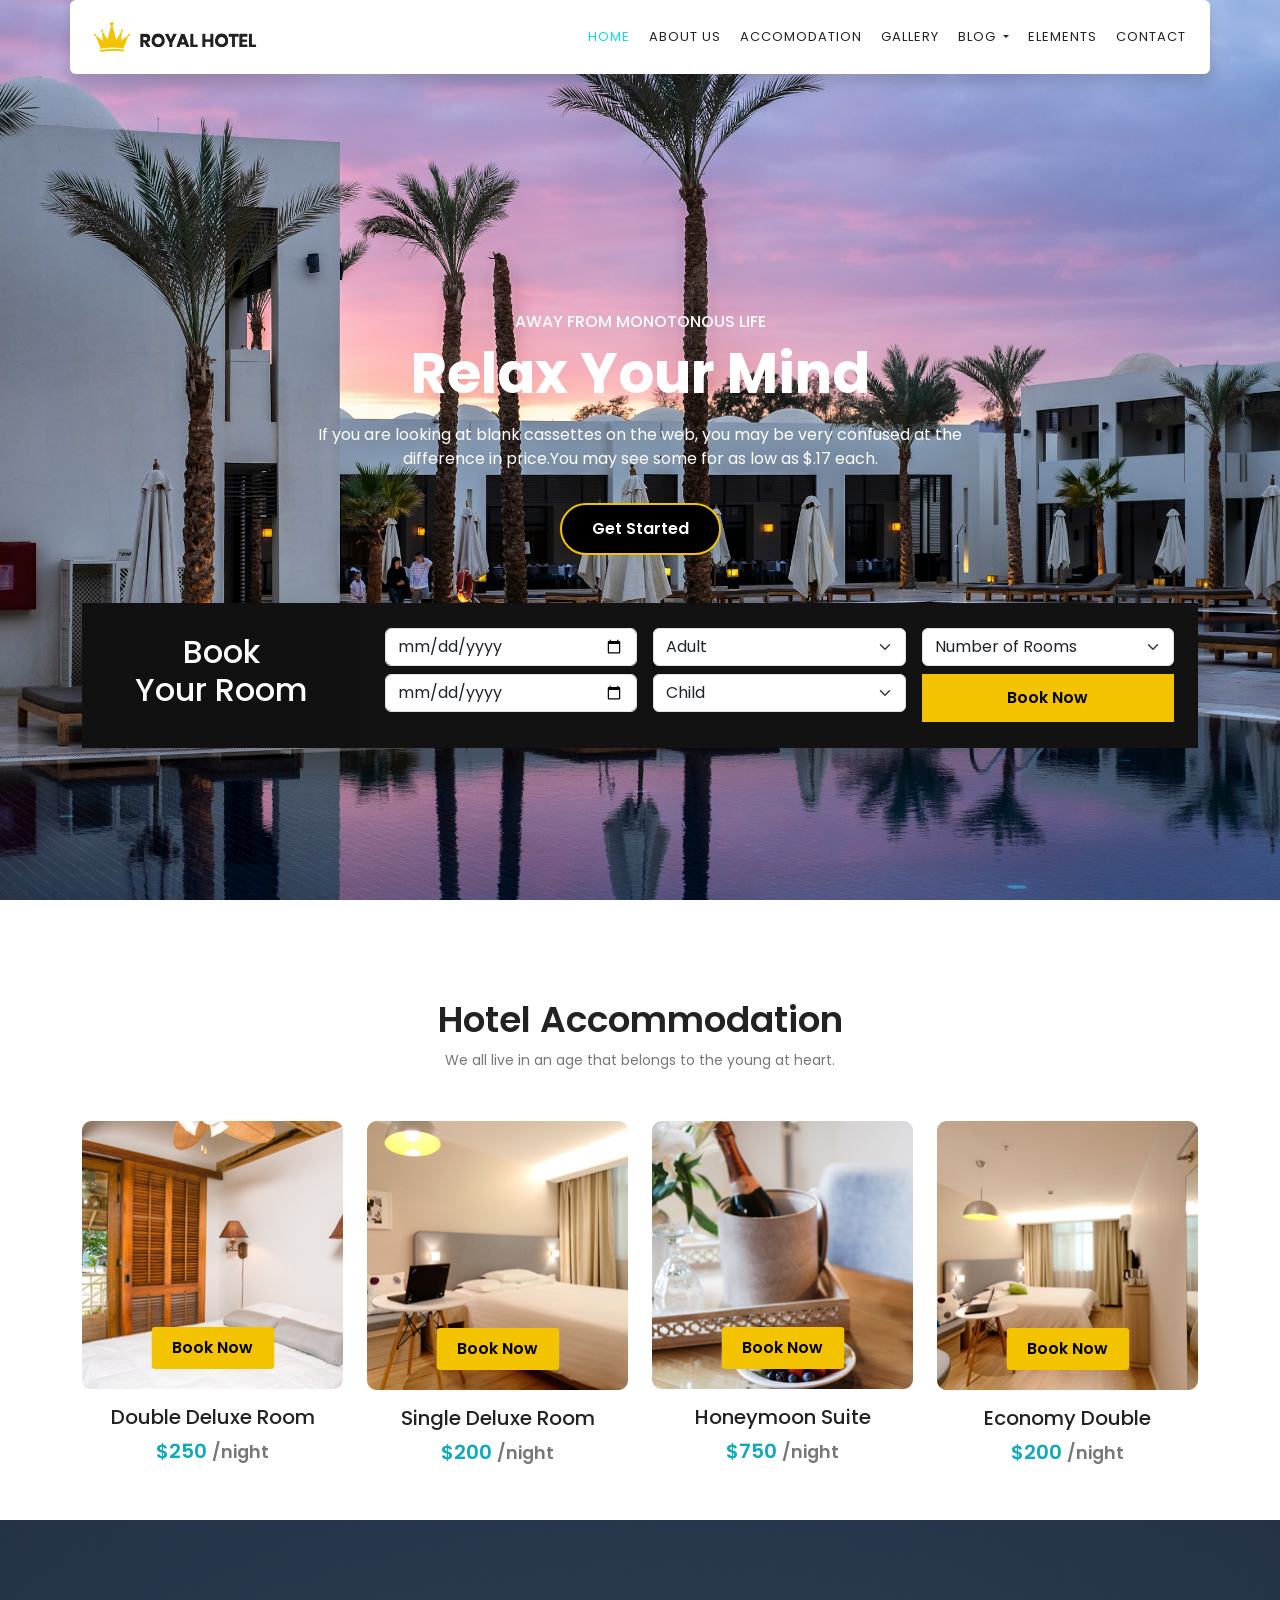
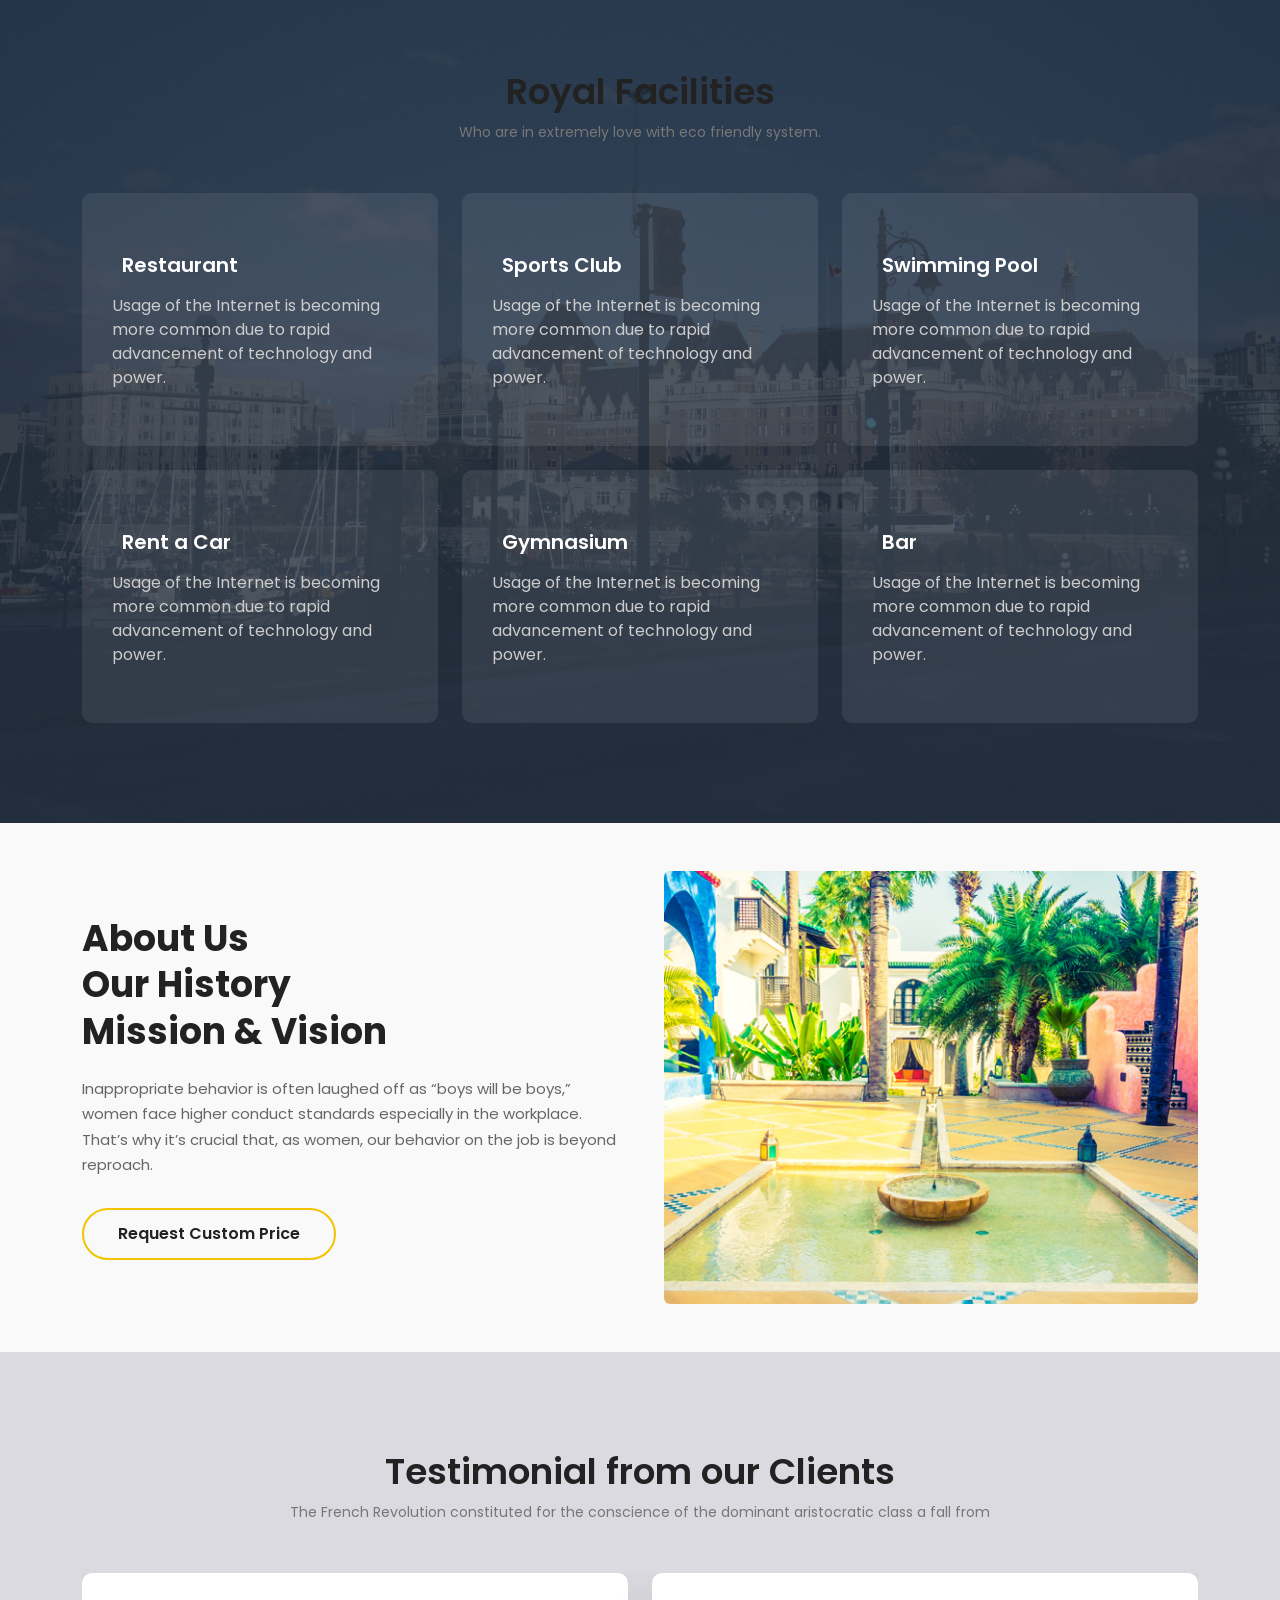
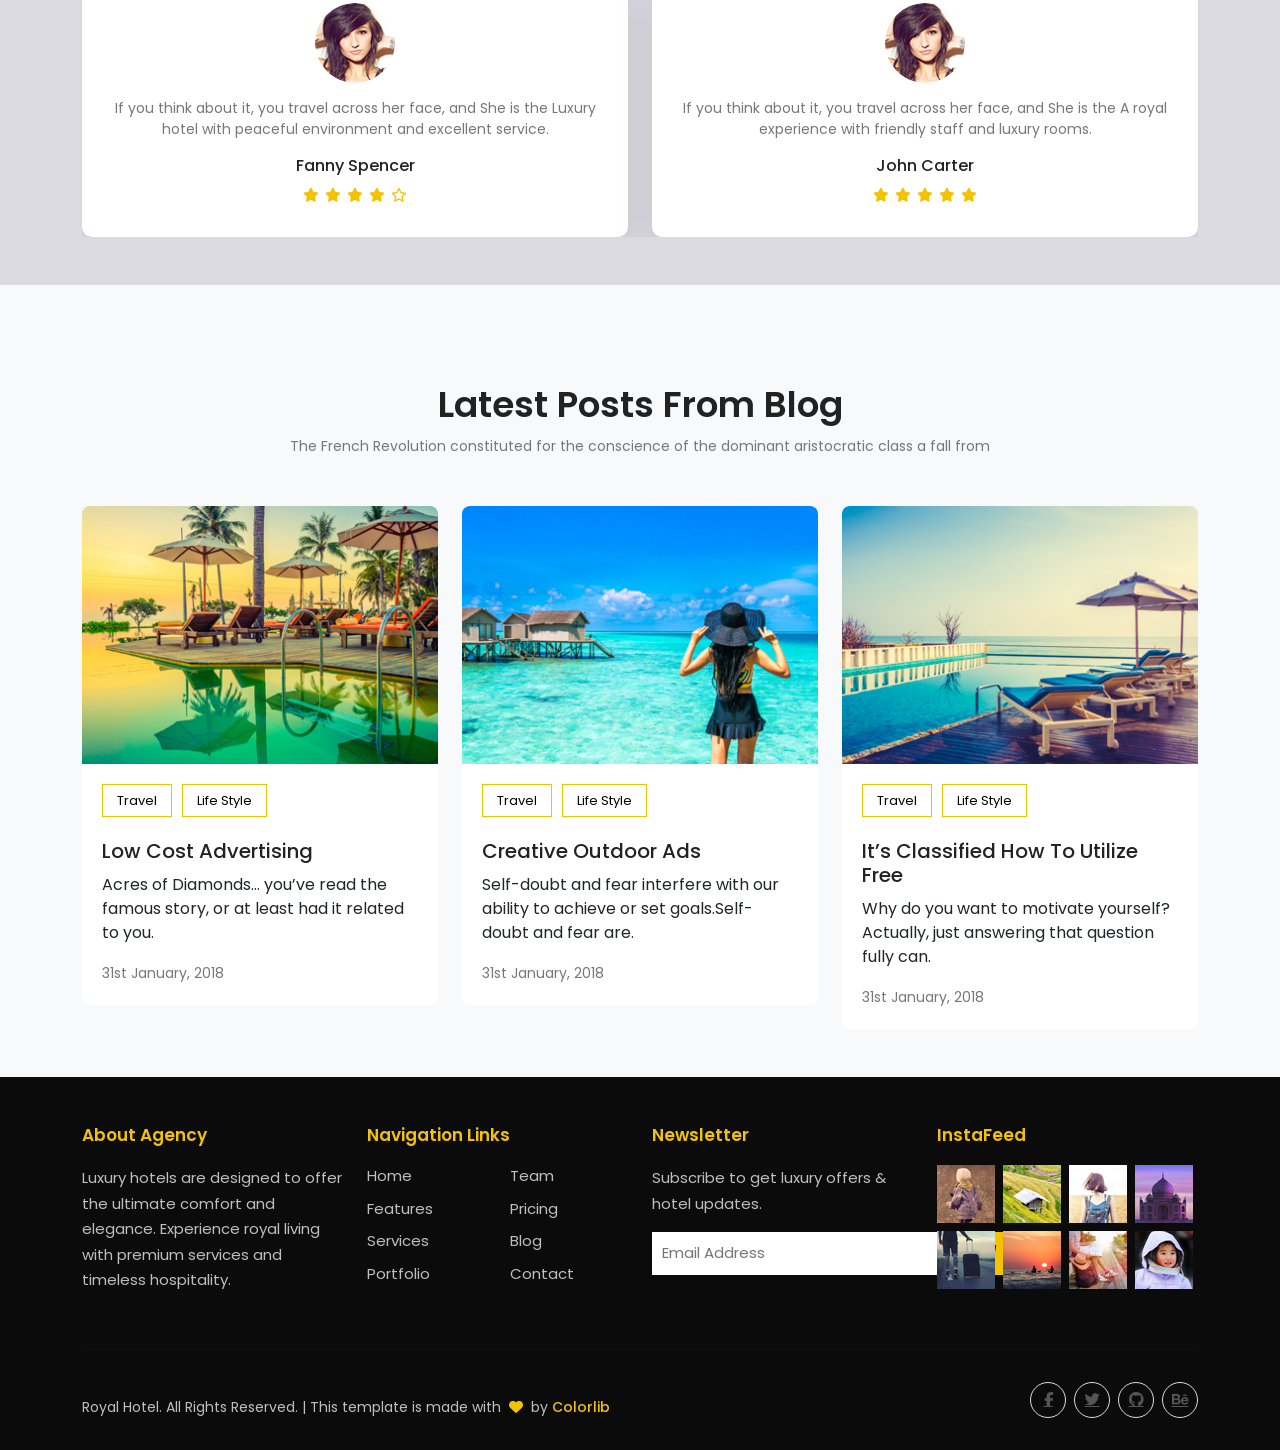
==== index.html @ 399c3ae4 "initial commit" ====
<!DOCTYPE html>
<html lang="en">
<head>
  <meta charset="UTF-8">
  <title>Royal Hotel</title>
  <meta name="viewport" content="width=device-width, initial-scale=1">

  <!-- Bootstrap 5.0.2 CSS -->
  <link href="https://cdn.jsdelivr.net/npm/bootstrap@5.0.2/dist/css/bootstrap.min.css" rel="stylesheet">

  <!-- Bootstrap Icons -->
  <link href="https://cdn.jsdelivr.net/npm/bootstrap-icons@1.11.1/font/bootstrap-icons.css" rel="stylesheet">

<!-- font awesome icons -->
  <link rel="stylesheet" href="https://cdnjs.cloudflare.com/ajax/libs/font-awesome/6.5.0/css/all.min.css">

  <!-- Linear Icons (icons ke liye) -->
  <link rel="stylesheet" href="https://cdn.linearicons.com/free/1.0.0/icon-font.min.css">

  <!-- Custom CSS -->
  <link rel="stylesheet" href="css/style.css">
</head>
<body>

<header class="header_area">

    <nav id="mainNavbar"
      class="navbar navbar-expand-lg navbar-light bg-white shadow rounded px-4 sticky-top"> 

      <a class="navbar-brand" href="#">
        <img src="images folder/Logo.png" alt="">
      </a>

      <button class="navbar-toggler" type="button"
        data-bs-toggle="collapse"
        data-bs-target="#navbarSupportedContent">
        <span class="navbar-toggler-icon"></span>
      </button>

      <div class="collapse navbar-collapse" id="navbarSupportedContent">
        <ul class="navbar-nav ms-auto gap-3">

          <li class="nav-item"><a class="nav-link active" href="index.html">Home</a></li>
          <li class="nav-item"><a class="nav-link" href="about.html">About us</a></li>
          <li class="nav-item"><a class="nav-link" href="accomodation.html">Accomodation</a></li>
          <li class="nav-item"><a class="nav-link" href="gallery.html">Gallery</a></li>

          <li class="nav-item dropdown">
            <a class="nav-link dropdown-toggle" href="#" data-bs-toggle="dropdown">
              Blog
            </a>
            <ul class="dropdown-menu">
              <li><a class="dropdown-item" href="blog.html">Blog</a></li>
              <li><a class="dropdown-item" href="blog-details.html">Blog Details</a></li>
            </ul>
          </li>

          <li class="nav-item"><a class="nav-link" href="element.html">Elements</a></li>
          <li class="nav-item"><a class="nav-link" href="contact.html">Contact</a></li>

        </ul>
      </div>

    </nav>

<section class="banner_area">
  
  <div class="container text-center text-white position-relative">

    <div class="banner_text">
      <h6 class="text-uppercase">Away from monotonous life</h6>
      <h1 class="display-4 fw-bold">Relax Your Mind</h1>
      <p class="mt-3">
        If you are looking at blank cassettes on the web, you may be very confused at the
        <br> difference in price.You may see some for as low as $.17 each.
      </p>
      <a href="#" class="btn theme_btn mt-3">Get Started</a>
    </div>

    <div class="hotel_booking_area mt-5">
      <div class="row booking_box g-0 align-items-center">

        <div class="col-lg-3 col-md-12 booking_title text-white">
          <h2>Book<br>Your Room</h2>
        </div>

        <div class="col-lg-9 col-md-12 p-4">
          <div class="row g-3">

                     <div class="col-md-4">
              <input type="date" class="form-control mb-2">
              <input type="date" class="form-control">
            </div>

            <div class="col-lg-4 col-md-6">
              <select class="form-select">
                <option>Adult</option>
                 <option value="1">Old</option>
                <option value="2">Younger</option>
                <option value="3">Potato</option>
              </select>
              <select class="form-select mt-2">
                <option>Child</option>
                 <option value="1">Baby</option>
                <option value="2">Elder</option>
                <option value="3">child</option>
              </select>
            </div>

            <div class="col-lg-4 col-md-12">
              <select class="form-select">
                <option>Number of Rooms</option>
                 <option value="1">Room 01</option>
                <option value="2">Room 02</option>
                <option value="3">Room 03</option>
              </select>
              <a href="#" class="btn book_btn w-100 mt-2">Book Now</a>
            </div>

          </div>
        </div>

      </div>
    </div>

  </div>
</section>

    </header>

<section class="accomodation_area py-5">
  <div class="container">

    <div class="section_title text-center mb-5">
      <h2 class="title_color">Hotel Accommodation</h2>
      <p>We all live in an age that belongs to the young at heart.</p>
    </div>

    <div class="row g-4">

      <div class="col-lg-3 col-sm-6">
        <div class="accomodation_item text-center">
          <div class="hotel_img">
            <img src="images folder/room1.jpg" class="img-fluid" alt="">
              <a href="#" class="btn room_btn">Book Now</a>

          </div>
          <h4 class="sec_h4 mt-3">Double Deluxe Room</h4>
          <h5>$250 <small>/night</small></h5>
        </div>
      </div>

      <div class="col-lg-3 col-sm-6">
        <div class="accomodation_item text-center">
          <div class="hotel_img">
            <img src="images folder/room2.jpg" class="img-fluid" alt="">
                  <a href="#" class="btn room_btn">Book Now</a>

          </div>
          <h4 class="sec_h4 mt-3">Single Deluxe Room</h4>
          <h5>$200 <small>/night</small></h5>
        </div>
      </div>

      <div class="col-lg-3 col-sm-6">
        <div class="accomodation_item text-center">
          <div class="hotel_img">
            <img src="images folder/room3.jpg" class="img-fluid" alt="">
                <a href="#" class="btn room_btn">Book Now</a>

          </div>
          <h4 class="sec_h4 mt-3">Honeymoon Suite</h4>
          <h5>$750 <small>/night</small></h5>
        </div>
      </div>

      <div class="col-lg-3 col-sm-6">
        <div class="accomodation_item text-center">
          <div class="hotel_img">
            <img src="images folder/room4.jpg" class="img-fluid" alt="">
                <a href="#" class="btn room_btn">Book Now</a>

          </div>
          <h4 class="sec_h4 mt-3">Economy Double</h4>
          <h5>$200 <small>/night</small></h5>
        </div>
      </div>

    </div>
  </div>
</section>

<section class="facilities_area">
  <div class="overlay"></div>

  <div class="container">
    <div class="section_title text-center mb-5">
      <h2 class="title_w">Royal Facilities</h2>
      <p>Who are in extremely love with eco friendly system.</p>
    </div>

    <div class="row g-4">

      <div class="col-lg-4 col-md-6">
        <div class="facilities_item">
          <h4 class="sec_h4">
            <i class="lnr lnr-dinner"></i> Restaurant
          </h4>
          <p>Usage of the Internet is becoming more common due to rapid advancement of technology and power.</p>
        </div>
      </div>

      <div class="col-lg-4 col-md-6">
        <div class="facilities_item">
          <h4 class="sec_h4">
            <i class="lnr lnr-bicycle"></i> Sports Club
          </h4>
          <p>Usage of the Internet is becoming more common due to rapid advancement of technology and power.</p>
        </div>
      </div>

      <div class="col-lg-4 col-md-6">
        <div class="facilities_item">
          <h4 class="sec_h4">
            <i class="lnr lnr-shirt"></i> Swimming Pool
          </h4>
          <p>Usage of the Internet is becoming more common due to rapid advancement of technology and power.</p>
        </div>
      </div>

      <div class="col-lg-4 col-md-6">
        <div class="facilities_item">
          <h4 class="sec_h4">
            <i class="lnr lnr-car"></i> Rent a Car
          </h4>
          <p>Usage of the Internet is becoming more common due to rapid advancement of technology and power.</p>
        </div>
      </div>

      <div class="col-lg-4 col-md-6">
        <div class="facilities_item">
          <h4 class="sec_h4">
            <i class="lnr lnr-construction"></i> Gymnasium
          </h4>
          <p>Usage of the Internet is becoming more common due to rapid advancement of technology and power.</p>
        </div>
      </div>

      <div class="col-lg-4 col-md-6">
        <div class="facilities_item">
          <h4 class="sec_h4">
            <i class="lnr lnr-coffee-cup"></i> Bar
          </h4>
          <p>Usage of the Internet is becoming more common due to rapid advancement of technology and power.</p>
        </div>
      </div>

    </div>
  </div>
</section>

<section class="about_history_area py-5">
  <div class="container">
    <div class="row align-items-center g-5">

      <!-- CONTENT -->
      <div class="col-lg-6">
        <div class="about_content">
          <h2 class="title">
            About Us <br>
            Our History <br>
            Mission & Vision
          </h2>

          <p>
            Inappropriate behavior is often laughed off as “boys will be boys,”
            women face higher conduct standards especially in the workplace.
            That’s why it’s crucial that, as women, our behavior on the job is
            beyond reproach.
          </p>

        <a href="#" class="btn theme_btn_two slide_btn">
          Request Custom Price
     </a>
        </div>
      </div>

      <!-- IMAGE -->
      <div class="col-lg-6">
        <div class="about_img">
          <img src="images folder/about_bg.jpg" class="img-fluid" alt="About Hotel">
        </div>
      </div>

    </div>
  </div>
</section>


<section class="testimonial_area py-5">
  <div class="container">

    <div class="section_title text-center mb-5">
      <h2 class="title_color">Testimonial from our Clients</h2>
      <p>The French Revolution constituted for the conscience of the dominant aristocratic class a fall from</p>
    </div>

    <div id="testimonialCarousel" class="carousel slide" data-bs-ride="carousel" data-bs-interval="5000">
      <div class="carousel-inner">

        <div class="carousel-item active">
          <div class="row justify-content-center g-4">

      
            <div class="col-lg-6 col-12">
              <div class="testimonial_item">
                <img src="images folder/testtimonial-1.jpg" class="rounded-circle" alt="">
                <p>If you think about it, you travel across her face, and She is the Luxury hotel with peaceful environment and excellent service.</p>
                <h4>Fanny Spencer</h4>
                <div class="stars">
                  <i class="fa-solid fa-star"></i>
                  <i class="fa-solid fa-star"></i>
                  <i class="fa-solid fa-star"></i>
                  <i class="fa-solid fa-star"></i>
                  <i class="fa-regular fa-star"></i>
                </div>
              </div>
            </div>

            <div class="col-lg-6 col-12 d-none d-lg-block">
              <div class="testimonial_item">
                <img src="images folder/testtimonial-1.jpg" class="rounded-circle" alt="">
                <p>If you think about it, you travel across her face, and She is the A royal experience with friendly staff and luxury rooms.</p>
                <h4>John Carter</h4>
                <div class="stars">
                  <i class="fa-solid fa-star"></i>
                  <i class="fa-solid fa-star"></i>
                  <i class="fa-solid fa-star"></i>
                  <i class="fa-solid fa-star"></i>
                  <i class="fa-solid fa-star"></i>
                </div>
              </div>
            </div>

          </div>
        </div>

     
        <div class="carousel-item">
          <div class="row justify-content-center g-4">

            <div class="col-lg-6 col-12">
              <div class="testimonial_item">
                <img src="images folder/testtimonial-1.jpg" class="rounded-circle" alt="">
                <p>If you think about it, you travel across her face, and She is thePeaceful stay, clean rooms and great hospitality.</p>
                <h4>Sarah Khan</h4>
                <div class="stars">
                  <i class="fa-solid fa-star"></i>
                  <i class="fa-solid fa-star"></i>
                  <i class="fa-solid fa-star"></i>
                  <i class="fa-solid fa-star"></i>
                  <i class="fa-solid fa-star"></i>
                </div>
              </div>
            </div>

            <div class="col-lg-6 col-12 d-none d-lg-block">
              <div class="testimonial_item">
                <img src="images folder/testtimonial-1.jpg" class="rounded-circle" alt="">
                <p>If you think about it, you travel across her face, and She is the Highly recommended for families and couples.</p>
                <h4>Michael Lee</h4>
                <div class="stars">
                  <i class="fa-solid fa-star"></i>
                  <i class="fa-solid fa-star"></i>
                  <i class="fa-solid fa-star"></i>
                  <i class="fa-solid fa-star"></i>
                  <i class="fa-regular fa-star"></i>
                </div>
              </div>
            </div>

          </div>
        </div>

      </div>
    </div>

  </div>
</section>

<section class="latest_blog_area py-5">
  <div class="container">

    <!-- Section Title -->
    <div class="section_title text-center mb-5">
      <h2 class="title_color">Latest Posts From Blog</h2>
      <p>The French Revolution constituted for the conscience of the dominant aristocratic class a fall from</p>
    </div>

    <div class="row g-4">

      <!-- Blog Card -->
      <div class="col-lg-4 col-md-6">
        <div class="single-blog">

          <div class="blog-img">
            <img src="images folder/blog-1.jpg" alt="blog" class="img-fluid">
          </div>

          <div class="blog-content">
            <div class="tags">
              <a href="#" class="btn-animated">Travel</a>
              <a href="#" class="btn-animated">Life Style</a>
            </div>

            <h4 class="sec_h4">Low Cost Advertising</h4>
            <p>Acres of Diamonds… you’ve read the famous story, or at least had it related to you.</p>
            <span class="date">31st January, 2018</span>
          </div>

        </div>
      </div>

      <!-- Repeat Card -->
      <div class="col-lg-4 col-md-6">
        <div class="single-blog">
          <div class="blog-img">
            <img src="images folder/blog-2.jpg" alt="blog" class="img-fluid">
          </div>
          <div class="blog-content">
            <div class="tags">
              <a href="#" class="btn-animated">Travel</a>
              <a href="#" class="btn-animated">Life Style</a>
            </div>
            <h4 class="sec_h4">Creative Outdoor Ads</h4>
            <p>Self-doubt and fear interfere with our ability to achieve or set goals.Self-doubt and fear are.</p>
            <span class="date">31st January, 2018</span>
          </div>
        </div>
      </div>

      <div class="col-lg-4 col-md-6">
        <div class="single-blog">
          <div class="blog-img">
            <img src="images folder/blog-3.jpg" alt="blog" class="img-fluid">
          </div>
          <div class="blog-content">
            <div class="tags">
              <a href="#" class="btn-animated">Travel</a>
              <a href="#" class="btn-animated">Life Style</a>
            </div>
            <h4 class="sec_h4">It’s Classified How To Utilize Free</h4>
            <p>Why do you want to motivate yourself? Actually, just answering that question fully can.</p>
            <span class="date">31st January, 2018</span>
          </div>
        </div>
      </div>

    </div>
  </div>
</section>

<footer class="royal-footer pt-5">
  <div class="container">
    <div class="row gy-4">

      <div class="col-lg-3 col-md-6">
        <h6 class="footer-title">About Agency</h6>
        <p class="footer-text">
          Luxury hotels are designed to offer the ultimate comfort and elegance.
          Experience royal living with premium services and timeless hospitality.
        </p>
      </div>

      <div class="col-lg-3 col-md-6">
        <h6 class="footer-title">Navigation Links</h6>
        <div class="row">
          <div class="col-6">
            <ul class="footer-links">
              <li><a href="#">Home</a></li>
              <li><a href="#">Features</a></li>
              <li><a href="#">Services</a></li>
              <li><a href="#">Portfolio</a></li>
            </ul>
          </div>
          <div class="col-6">
            <ul class="footer-links">
              <li><a href="#">Team</a></li>
              <li><a href="#">Pricing</a></li>
              <li><a href="#">Blog</a></li>
              <li><a href="#">Contact</a></li>
            </ul>
          </div>
        </div>
      </div>

      <div class="col-lg-3 col-md-6">
        <h6 class="footer-title">Newsletter</h6>
        <p class="footer-text">Subscribe to get luxury offers & hotel updates.</p>

        <form class="newsletter-form d-flex">
          <input type="email" placeholder="Email Address" required>
          <button type="submit"><i class="fa fa-paper-plane"></i></button>
        </form>
      </div>

      <div class="col-lg-3 col-md-6">
        <h6 class="footer-title">InstaFeed</h6>
        <ul class="insta-feed d-flex flex-wrap">
          <li><img src="images folder/Image-01.jpg" loading="lazy"></li>
          <li><img src="images folder/Image-02.jpg" loading="lazy"></li>
          <li><img src="images folder/Image-03.jpg" loading="lazy"></li>
          <li><img src="images folder/Image-04.jpg" loading="lazy"></li>
          <li><img src="images folder/Image-05.jpg" loading="lazy"></li>
          <li><img src="images folder/Image-06.jpg" loading="lazy"></li>
          <li><img src="images folder/Image-07.jpg" loading="lazy"></li>
          <li><img src="images folder/Image-08.jpg" loading="lazy"></li>
        </ul>
      </div>

    </div>

    <hr class="footer-line">

    <div class="row align-items-center py-3">
      <div class="col-md-8 text-center text-md-start">
       
         <p class="footer-copy text-center text-md-start">
  <span id="year"></span> Royal Hotel. All Rights Reserved.  
  | This template is made with 
  <i class="fa fa-heart heart-icon"></i> by 
  <a href="https://colorlib.com" target="_blank" class="colorlib-link">Colorlib</a>
</p>
        
      </div>
      <div class="col-md-4 text-center text-md-end">
                    <ul class="social-links list-unstyled d-flex gap-2 justify-content-md-end">
  <li><a href="#"><i class="fab fa-facebook-f"></i></a></li>
  <li><a href="#"><i class="fab fa-twitter"></i></a></li>
  <li><a href="#"><i class="fab fa-github"></i></a></li>
  <li><a href="#"><i class="fab fa-behance"></i></a></li>
</ul>
      </div>
    </div>

  </div>
</footer>

<!-- Bootstrap 5 JS (no jQuery needed) -->
<script src="https://cdn.jsdelivr.net/npm/bootstrap@5.0.2/dist/js/bootstrap.bundle.min.js"></script>

</body>
</html>
---- css/style.css ----
@import url('https://fonts.googleapis.com/css2?family=Playfair+Display:wght@500;600;700&family=Poppins:wght@400;500&display=swap');

body{
  font-family: 'Poppins', sans-serif;
  padding: 0;
  margin: 0;
}

.header_area{
  height: 100vh;
  background-image: url(../images/bg-2.jpg);
  background-size: cover;
  background-position: center;
  position: relative;
}
#mainNavbar{
  position: fixed;
  width: 100%;
  top: 0;
  left: 50%;
  transform: translateX(-50%);
  z-index: 1050;
}
.brand-text{
  font-size: 14px;
  font-weight: 600;
  text-transform: uppercase;
  letter-spacing: 1px;
  color: #222;
}

.navbar-brand img{
  display: block;
}
.navbar{
  max-width: 1140px;          
  margin-left: auto;
  margin-right: auto;
  background: #ffffff;
   padding: 17px 22px; 
  border-radius: 6px;
  box-shadow: 0 15px 40px rgba(0,0,0,0.15);
}

.navbar-brand img{
  height: 30px;
}

.navbar-nav .nav-item{
  margin-right: 3px;        
}

.navbar-nav .nav-item:last-child{
  margin-right: 0;
}

.navbar-light .navbar-nav .nav-link{
  color: #222;
  font-size: 13px;
  font-weight: 400;
  text-transform: uppercase;
  letter-spacing: 1px;
  padding: 8px 0;
  transition: all 0.3s ease;
}

.navbar-light .navbar-nav .nav-link:hover,
.navbar-light .navbar-nav .nav-link.active{
  color: #14d8df;
}

.dropdown-menu{
  border: none;
  border-radius: 4px;
  padding: 12px 0;
  box-shadow: 0 12px 30px rgba(0,0,0,0.15);
}

.dropdown-item{
  font-size: 14px;
  padding: 8px 20px;
}

.dropdown-item:hover{
  background: #fab915;
  color: #fff;
}

.navbar-light .navbar-toggler{
  border: none;
}

.navbar-light .navbar-toggler-icon{
  filter: brightness(0);
}

.navbar-light .navbar-toggler{
  border: 2px solid #fab915;  
  padding: 6px 10px;
  border-radius: 4px;
}

@media (max-width: 991.98px){

  .navbar{
    width: 100% !important;
    margin-top: 0 !important;
    border-radius: 0 !important;
  }

  .header_area .container{
    padding-left: 0;
    padding-right: 0;
  }

}
 
.banner_area{
  min-height: 100vh;
  display: flex;
  align-items: center;
  padding-top: 120px;
  position: relative;
}

.banner_text{
  margin-top: 40px;
}

.overlay{
  position:absolute;
  inset:0;
  background:rgba(0,0,0,.5);
}

.banner_area .container{
  position:relative;
  z-index:2;
}

.theme_btn{
  position: relative;
  overflow: hidden;
  background: black;
  color: #fff;
  border: 2px solid #f3c300;
  padding: 12px 30px;
  border-radius: 30px;
  font-weight: 600;
  z-index: 1;
  transition: color 0.3s ease;
}

.theme_btn::before{
  content: "";
  position: absolute;
  top: 0;
  left: -100%;
  width: 100%;
  height: 100%;
  background: #f3c300;
  z-index: -1;
  transition: left 0.4s ease;
}

.theme_btn:hover{
  color: #000;
}

.theme_btn:hover::before{
  left: 0;
}
.book_btn{
  position: relative;
  overflow: hidden;
  background: #f3c300;
  color: #000;
  font-weight: 600;
  border-radius: 0;
  padding: 12px 20px;
  border: none;
  z-index: 1;
  transition: color 0.3s ease;
}

.book_btn::before{
  content: "";
  position: absolute;
  top: 0;
  left: -100%;
  width: 100%;
  height: 100%;
  background: #000;
  z-index: -1;
  transition: left 0.4s ease;
}

.book_btn:hover{
  color: #fff;
}

.book_btn:hover::before{
  left: 0;
}

.booking_box{
  background: #131212;
  box-shadow: 0 20px 40px rgba(0,0,0,0.25);
  margin-top: 40px;
}

.booking_title{
  background: #111;
  padding: 30px;
  display: flex;
  align-items: center;
  justify-content: center;
}

@media (max-width: 991px){
  .booking_title{
    text-align: center;
  }
} 

.section_title h2{
  margin-top: 50px;   
}

.section_title p{
  color: #777;  
  line-height: 1.7;        
  font-size: 15px;
}


.hotel_img{
  position: relative;
  overflow: hidden;
}

.hotel_img img{
  width: 100%;
  display: block;
  transition: transform 0.6s ease-in-out;  /* Smooth timing */
}

.accomodation_item:hover .hotel_img img{
  transform: scale(1.1);
}

.room_btn{
  position: absolute;
  left: 50%;
  bottom: 20px;
  transform: translateX(-50%);
  background: #f3c300; 
  color: #000;
  font-weight: 600;
  padding: 8px 20px;
  border-radius: 4px;
  text-decoration: none;
  overflow: hidden;
  z-index: 1;
}

.room_btn::before{
  content: "";
  position: absolute;
  top: 0;
  left: 0;
  width: 0%;
  height: 100%;
  background: #000000;   
  z-index: -1;
  transition: 0.4s ease;
}

.hotel_img:hover .room_btn::before{
  width: 100%;
}

.hotel_img:hover .room_btn{
  color: #fff;
}

.sec_h4{
  font-size: 18px;
  color: #222;
  transition: 0.3s ease;
}

.accomodation_item h5{
  color: #11a9bd;
  font-weight: 600;
  transition: 0.3s ease;
}

 .accomodation_item:hover .sec_h4{
  color: #f3c300;   
}

.accomodation_item h5 small{
  color: #777;
  transition: 0.3s ease;
}


.facilities_area{
  position: relative;
  padding: 100px 0;
  background-image: url(../images/bg-3.jpg); 
  background-size: cover;
  background-position: center;
  background-repeat: no-repeat;
  overflow: hidden;
}

.facilities_area .overlay{
  position: absolute;
  inset: 0;               
  background: rgba(38, 50, 66, 0.85); 
  z-index: 0;
}

.facilities_area .container{
  position: relative;
  z-index: 1;
}

.section_title h2{
  color: #fff;
  font-size: 36px;
  font-weight: 700;
}

.section_title p{
  color: #d0d0d0;
  font-size: 15px;
}

.facilities_item{
  background: rgba(255,255,255,0.08);
  padding: 40px 30px;
  border-radius: 10px;
  height: 100%;
  transition: all 0.4s ease;
}

.facilities_item:hover{
  background: #ffffff;
  transform: translateY(-10px);
} 

.facilities_item .sec_h4{
  color: #fff;
  font-size: 20px;
  font-weight: 600;
  margin-bottom: 15px;
  transition: color 0.3s ease;
}

.facilities_item .sec_h4 i{
  color: #f3c300;
  font-size: 26px;
  margin-right: 10px;
}

.facilities_item p{
  color: #cccccc;
  transition: color 0.3s ease;
}

.facilities_item:hover .sec_h4{
  color: #222;
}

.facilities_item:hover p{
  color: #666;
}

.about_history_area{
  background: #f9f9f9;
}

.about_content .title{
  font-size: 36px;
  font-weight: 700;
  color: #222;
  line-height: 1.3;
  margin-bottom: 20px;
}

.about_content p{
  color: #666;
  font-size: 15px;
  line-height: 1.7;
  margin-bottom: 30px;
}

.slide_btn{
  position: relative;
  overflow: hidden;
  border: 2px solid #f3c300;
  color: #222;
  padding: 12px 34px;
  border-radius: 30px;
  font-weight: 600;
  background: transparent;
  z-index: 1;
  transition: color 0.3s ease;
}

.slide_btn::before{
  content: "";
  position: absolute;
  top: 0;
  left: -100%;
  width: 100%;
  height: 100%;
  background: #f3c300;
  transition: all 0.4s ease;
  z-index: -1;
}

.slide_btn:hover::before{
  left: 0;
}

.slide_btn:hover{
  color: #000;
}
.about_img{
  overflow: hidden;
  border-radius: 6px;
}

.about_img img{
  transition: transform 0.6s ease;
}

.about_img:hover img{
  transform: scale(1.08);
}

.testimonial_area{
  background: #dadae0;
}

.section_title h2{
  font-size: 36px;
  font-weight: 600;
  color: #222;
}

.section_title p{
  color: #777;
  font-size: 14px;
}

.testimonial_item{
  background: #fff;
  padding: 30px;
  border-radius: 10px;
  text-align: center;
  box-shadow: 0 15px 40px rgba(0,0,0,0.1);
  transition: transform 0.3s ease;
}

.testimonial_item:hover{
  transform: translateY(-8px);
}

.testimonial_item img{
  width: 80px;
  height: 80px;
  object-fit: cover;
  margin-bottom: 15px;
}

.testimonial_item p{
  font-size: 14px;
  color: #777;
}

.testimonial_item h4{
  font-size: 16px;
  margin-top: 10px;
  color: #222;
}
.testimonial_item h4:hover{
  color: #11a9bd;
}
.stars i{
  color: #f3c300;
  font-size: 14px;
  margin: 0 1px;
}

.latest_blog_area{
  background:#f8f9fa;
}

.single-blog{
  background:#fff;
  border-radius:8px;
  overflow:hidden;
}

.blog-img{
  overflow:hidden;
}

.blog-img img{
  transition: transform 0.5s ease;
}

.single-blog:hover .blog-img img{
  transform: scale(1.1);
}

.blog-content{
  padding:20px;
}

.sec_h4{
  font-size:20px;
  margin:15px 0 10px;
  transition: color 0.3s;
}

.single-blog:hover .sec_h4{
  color:#f3c300;
}

.date{
  font-size:14px;
  color:#777;
}

.btn-animated{
  position:relative;
  display:inline-block;
  padding:6px 14px;
  margin-right:6px;
  text-decoration: none;
  font-size:13px;
  color:#000;
  border:1px solid #f3c300;
  overflow:hidden;
  z-index:1;
}

.btn-animated::before{
  content:'';
  position:absolute;
  top:0;
  left:-100%;
  width:100%;
  height:100%;
  background:#f3c300;
  transition:0.4s;
  z-index:-1;
}

.btn-animated:hover::before{
  left:0;
}

.btn-animated:hover{
  color:#000;
}

.royal-footer{
  background:#0b0b0b;
  color:#bfbfbf;
  font-size:15px;
}

.footer-title{
  color:#f3c300;
  font-size:17px;
  margin-bottom:20px;
  font-weight:600;
}

.footer-text{
  line-height:1.7;
}

.footer-links{
  list-style:none;
  padding:0;
}

.footer-links li{
  margin-bottom:10px;
}

.footer-links a{
  color:#bfbfbf;
  text-decoration:none;
  transition:0.3s;
}

.footer-links a:hover{
  color:#f3c300;
  padding-left:5px;
}

.newsletter-form input{
  flex:1;
  padding:10px;
  border:none;
  outline:none;
}

.newsletter-form button{
  background:#f3c300;
  border:none;
  padding:0 16px;
  color:#000;
}

.insta-feed{
  list-style: none;
  padding: 0;
  display: grid;
  grid-template-columns: repeat(4, 1fr); 
  gap: 8px;
}

.insta-feed li{
  overflow: hidden;
}

.insta-feed img{
  width: 100%;
  height: 100%;
  object-fit: cover;
  transition: transform 0.4s ease;
}

.insta-feed li:hover img{
  transform: scale(1.1);
}

.insta-feed img:hover{
  transform:scale(1.1);
}

.footer-line{
  border-color:#222;
  margin-top:40px;
}
.social-links a{
  width:36px;
  height:36px;
  display:flex;
  align-items:center;
  justify-content:center;
  border:1px solid #ddd;
  border-radius:50%;
  color:#555;
  transition:all 0.3s ease;
}

.social-links a:hover{
  background:#e7ff0c;
  color:#fff;
  border-color:#ff5e13;
  transform:translateY(-3px);
}


.footer-copy{
  color:#bfbfbf;
  font-size:14px;
  margin:0;
}

.heart-icon{
  color:#f3c300;   
  margin:0 4px;
}

.colorlib-link{
  color:#f3c300;
  text-decoration:none;
  font-weight:500;
}

.colorlib-link:hover{
  text-decoration:none;
}
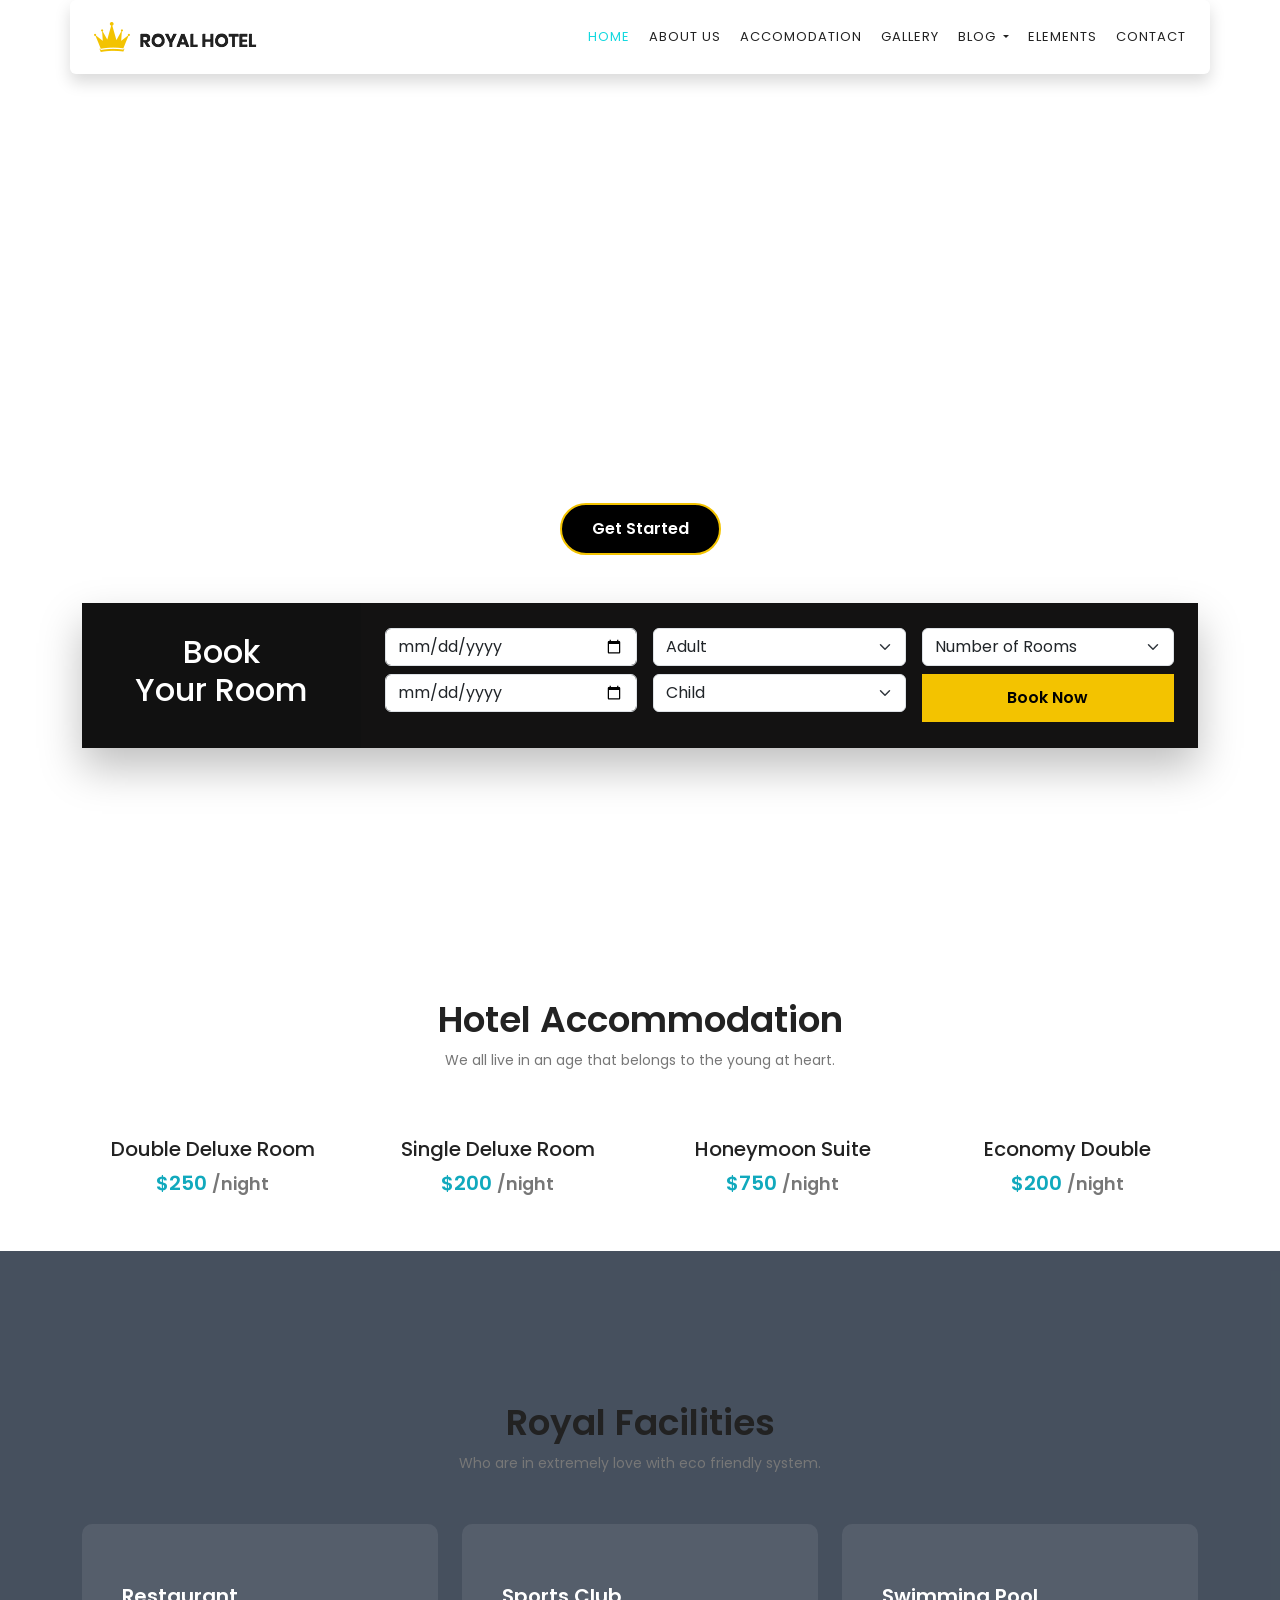
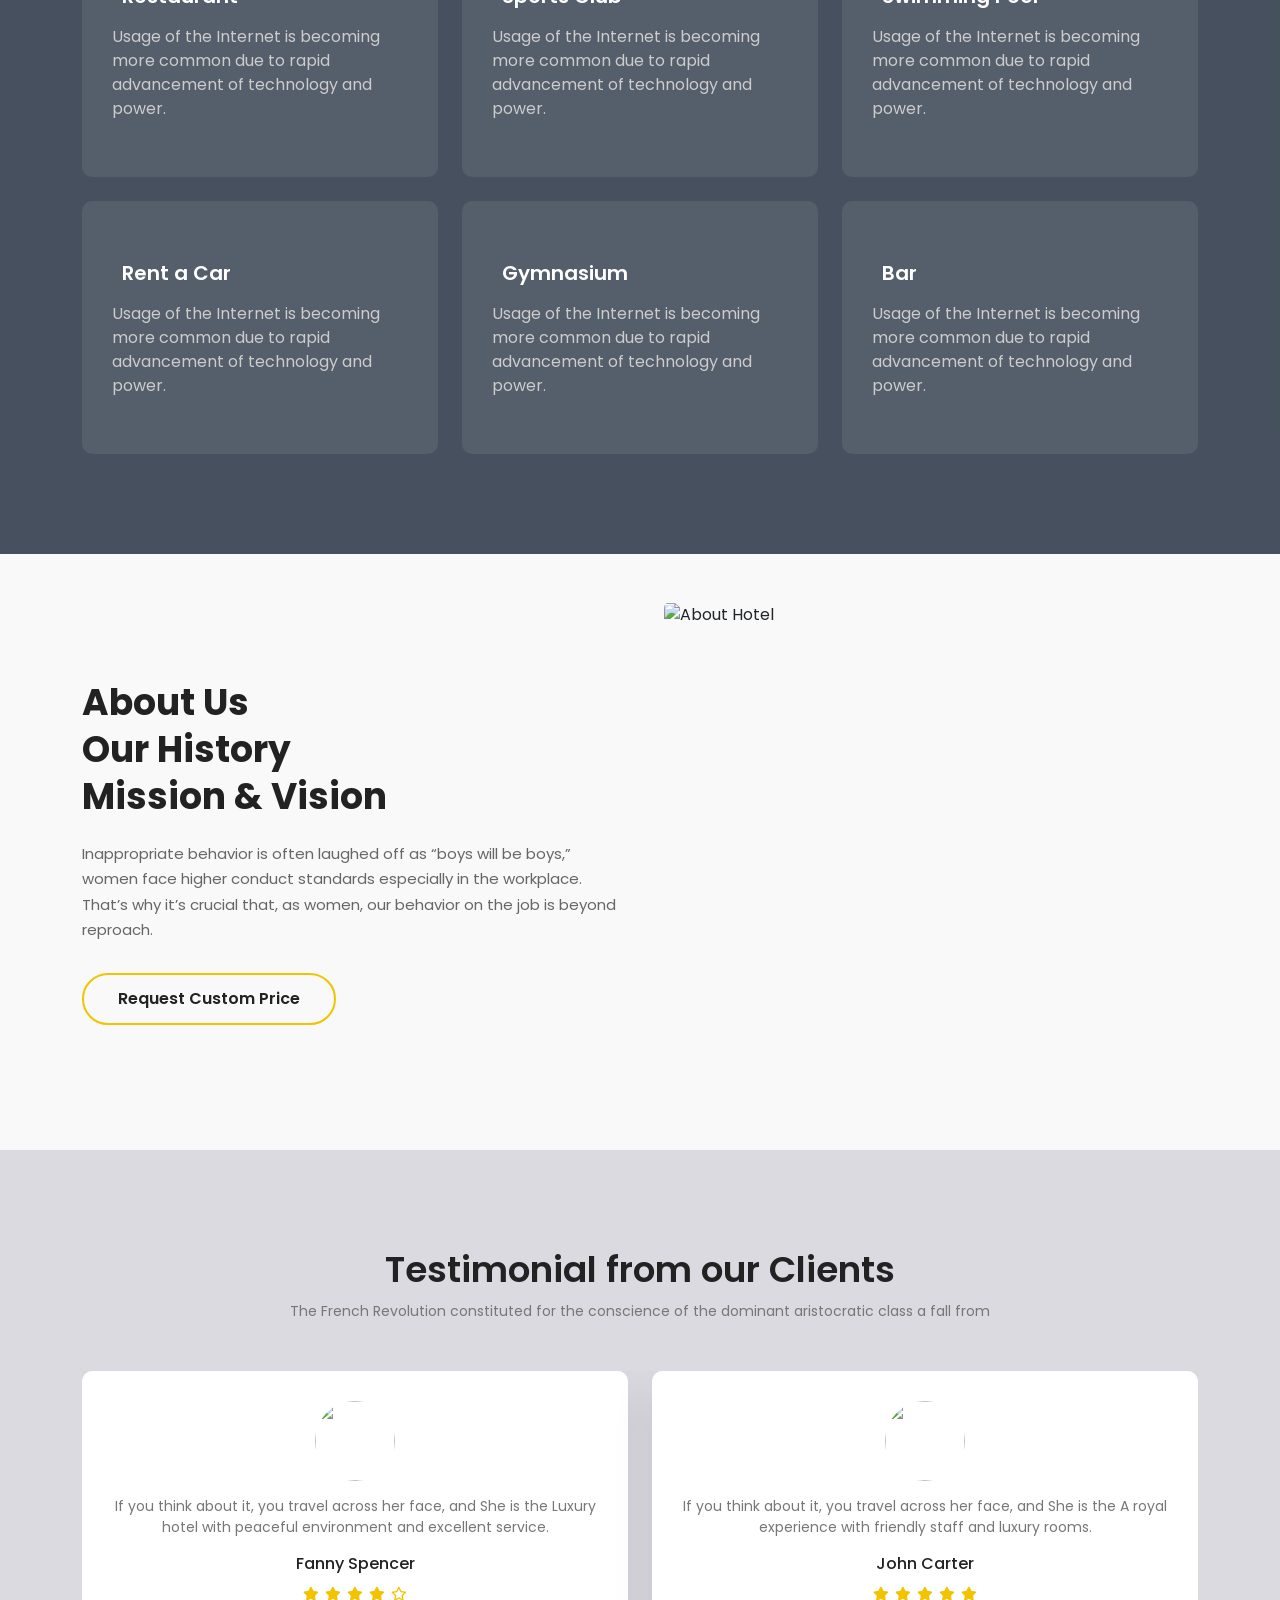
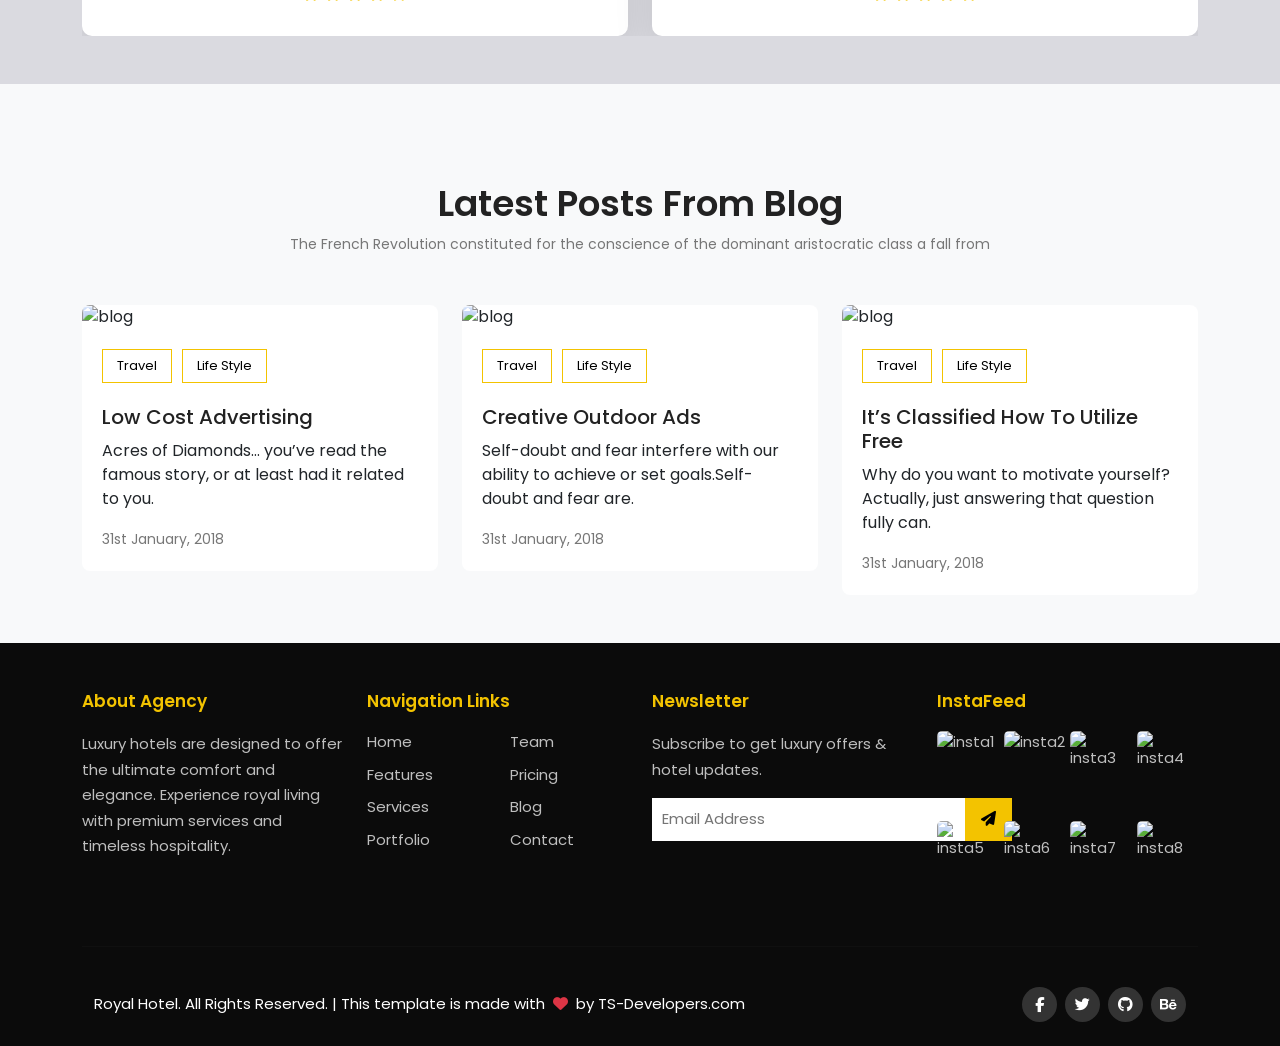
==== commit ce70c1f2: "updated images" ====
--- a/index.html
+++ b/index.html
@@ -141,7 +141,7 @@
       <div class="col-lg-3 col-sm-6">
         <div class="accomodation_item text-center">
           <div class="hotel_img">
-            <img src="images folder/room1.jpg" class="img-fluid" alt="">
+            <img src="https://images.unsplash.com/photo-1445019980597-93fa8acb246c?w=500&auto=format&fit=crop&q=60&ixlib=rb-4.1.0&ixid=M3wxMjA3fDB8MHxzZWFyY2h8NHx8aG90ZWx8ZW58MHx8MHx8fDA%3D" class="img-fluid" alt="">
               <a href="#" class="btn room_btn">Book Now</a>
 
           </div>
@@ -153,7 +153,7 @@
       <div class="col-lg-3 col-sm-6">
         <div class="accomodation_item text-center">
           <div class="hotel_img">
-            <img src="images folder/room2.jpg" class="img-fluid" alt="">
+            <img src="https://images.unsplash.com/photo-1611892440504-42a792e24d32?w=500&auto=format&fit=crop&q=60&ixlib=rb-4.1.0&ixid=M3wxMjA3fDB8MHxzZWFyY2h8N3x8aG90ZWx8ZW58MHx8MHx8fDA%3D" class="img-fluid" alt="">
                   <a href="#" class="btn room_btn">Book Now</a>
 
           </div>
@@ -165,7 +165,7 @@
       <div class="col-lg-3 col-sm-6">
         <div class="accomodation_item text-center">
           <div class="hotel_img">
-            <img src="images folder/room3.jpg" class="img-fluid" alt="">
+            <img src="https://images.unsplash.com/photo-1566073771259-6a8506099945?w=500&auto=format&fit=crop&q=60&ixlib=rb-4.1.0&ixid=M3wxMjA3fDB8MHxzZWFyY2h8OHx8aG90ZWx8ZW58MHx8MHx8fDA%3D" class="img-fluid" alt="">
                 <a href="#" class="btn room_btn">Book Now</a>
 
           </div>
@@ -177,7 +177,7 @@
       <div class="col-lg-3 col-sm-6">
         <div class="accomodation_item text-center">
           <div class="hotel_img">
-            <img src="images folder/room4.jpg" class="img-fluid" alt="">
+            <img src="https://images.unsplash.com/photo-1496417263034-38ec4f0b665a?w=500&auto=format&fit=crop&q=60&ixlib=rb-4.1.0&ixid=M3wxMjA3fDB8MHxzZWFyY2h8MTl8fGhvdGVsfGVufDB8fDB8fHww" class="img-fluid" alt="">
                 <a href="#" class="btn room_btn">Book Now</a>
 
           </div>
@@ -288,7 +288,7 @@
       <!-- IMAGE -->
       <div class="col-lg-6">
         <div class="about_img">
-          <img src="images folder/about_bg.jpg" class="img-fluid" alt="About Hotel">
+          <img src="https://images.unsplash.com/photo-1625442727206-eb732bb186fe?w=500&auto=format&fit=crop&q=60&ixlib=rb-4.1.0&ixid=M3wxMjA3fDB8MHxzZWFyY2h8MTl8fGhvdGVsJTIwd2F0ZXIlMjBmYWxsfGVufDB8fDB8fHww" class="img-fluid" alt="About Hotel">
         </div>
       </div>
 
@@ -314,7 +314,7 @@
       
             <div class="col-lg-6 col-12">
               <div class="testimonial_item">
-                <img src="images folder/testtimonial-1.jpg" class="rounded-circle" alt="">
+                <img src="https://images.unsplash.com/photo-1543269664-56d93c1b41a6?w=500&auto=format&fit=crop&q=60&ixlib=rb-4.1.0&ixid=M3wxMjA3fDB8MHxzZWFyY2h8OHx8aG90ZWwlMjBzdGFmZnxlbnwwfHwwfHx8MA%3D%3D" class="rounded-circle" alt="">
                 <p>If you think about it, you travel across her face, and She is the Luxury hotel with peaceful environment and excellent service.</p>
                 <h4>Fanny Spencer</h4>
                 <div class="stars">
@@ -329,7 +329,7 @@
 
             <div class="col-lg-6 col-12 d-none d-lg-block">
               <div class="testimonial_item">
-                <img src="images folder/testtimonial-1.jpg" class="rounded-circle" alt="">
+                <img src="https://images.unsplash.com/photo-1543269664-56d93c1b41a6?w=500&auto=format&fit=crop&q=60&ixlib=rb-4.1.0&ixid=M3wxMjA3fDB8MHxzZWFyY2h8OHx8aG90ZWwlMjBzdGFmZnxlbnwwfHwwfHx8MA%3D%3D" class="rounded-circle" alt="">
                 <p>If you think about it, you travel across her face, and She is the A royal experience with friendly staff and luxury rooms.</p>
                 <h4>John Carter</h4>
                 <div class="stars">
@@ -351,7 +351,7 @@
 
             <div class="col-lg-6 col-12">
               <div class="testimonial_item">
-                <img src="images folder/testtimonial-1.jpg" class="rounded-circle" alt="">
+                <img src="https://plus.unsplash.com/premium_photo-1683134374806-9ea735de4b37?w=500&auto=format&fit=crop&q=60&ixlib=rb-4.1.0&ixid=M3wxMjA3fDB8MHxzZWFyY2h8MXx8aG90ZWwlMjBzdGFmZnxlbnwwfHwwfHx8MA%3D%3D" class="rounded-circle" alt="">
                 <p>If you think about it, you travel across her face, and She is thePeaceful stay, clean rooms and great hospitality.</p>
                 <h4>Sarah Khan</h4>
                 <div class="stars">
@@ -366,7 +366,7 @@
 
             <div class="col-lg-6 col-12 d-none d-lg-block">
               <div class="testimonial_item">
-                <img src="images folder/testtimonial-1.jpg" class="rounded-circle" alt="">
+                <img src="https://plus.unsplash.com/premium_photo-1683134374806-9ea735de4b37?w=500&auto=format&fit=crop&q=60&ixlib=rb-4.1.0&ixid=M3wxMjA3fDB8MHxzZWFyY2h8MXx8aG90ZWwlMjBzdGFmZnxlbnwwfHwwfHx8MA%3D%3D" class="rounded-circle" alt="">
                 <p>If you think about it, you travel across her face, and She is the Highly recommended for families and couples.</p>
                 <h4>Michael Lee</h4>
                 <div class="stars">
@@ -404,7 +404,7 @@
         <div class="single-blog">
 
           <div class="blog-img">
-            <img src="images folder/blog-1.jpg" alt="blog" class="img-fluid">
+            <img src="https://images.unsplash.com/photo-1584132869994-873f9363a562?w=500&auto=format&fit=crop&q=60&ixlib=rb-4.1.0&ixid=M3wxMjA3fDB8MHxzZWFyY2h8NHx8aG90ZWwlMjBiZWFjaHxlbnwwfHwwfHx8MA%3D%3D" alt="blog" class="img-fluid">
           </div>
 
           <div class="blog-content">
@@ -425,7 +425,7 @@
       <div class="col-lg-4 col-md-6">
         <div class="single-blog">
           <div class="blog-img">
-            <img src="images folder/blog-2.jpg" alt="blog" class="img-fluid">
+            <img src="https://images.unsplash.com/photo-1695266544264-caa7632741b1?w=500&auto=format&fit=crop&q=60&ixlib=rb-4.1.0&ixid=M3wxMjA3fDB8MHxzZWFyY2h8OHx8aG90ZWwlMjBiZWFjaHxlbnwwfHwwfHx8MA%3D%3D" alt="blog" class="img-fluid">
           </div>
           <div class="blog-content">
             <div class="tags">
@@ -442,7 +442,7 @@
       <div class="col-lg-4 col-md-6">
         <div class="single-blog">
           <div class="blog-img">
-            <img src="images folder/blog-3.jpg" alt="blog" class="img-fluid">
+            <img src="https://images.unsplash.com/photo-1724047311831-50ad02b99e00?w=500&auto=format&fit=crop&q=60&ixlib=rb-4.1.0&ixid=M3wxMjA3fDB8MHxzZWFyY2h8MTl8fGhvdGVsJTIwYmVhY2h8ZW58MHx8MHx8fDA%3D" alt="blog" class="img-fluid">
           </div>
           <div class="blog-content">
             <div class="tags">
@@ -504,44 +504,52 @@
         </form>
       </div>
 
-      <div class="col-lg-3 col-md-6">
-        <h6 class="footer-title">InstaFeed</h6>
-        <ul class="insta-feed d-flex flex-wrap">
-          <li><img src="images folder/Image-01.jpg" loading="lazy"></li>
-          <li><img src="images folder/Image-02.jpg" loading="lazy"></li>
-          <li><img src="images folder/Image-03.jpg" loading="lazy"></li>
-          <li><img src="images folder/Image-04.jpg" loading="lazy"></li>
-          <li><img src="images folder/Image-05.jpg" loading="lazy"></li>
-          <li><img src="images folder/Image-06.jpg" loading="lazy"></li>
-          <li><img src="images folder/Image-07.jpg" loading="lazy"></li>
-          <li><img src="images folder/Image-08.jpg" loading="lazy"></li>
+    <div class="col-lg-3 col-md-6">
+  <h6 class="footer-title">InstaFeed</h6>
+  <ul class="insta-feed d-flex flex-wrap">
+    <li><img src="https://plus.unsplash.com/premium_photo-1718309808326-3924e4fb3850?w=500&auto=format&fit=crop&q=60" loading="lazy" alt="insta1"></li>
+    <li><img src="https://images.unsplash.com/photo-1771554818654-f5b86a43f141?w=500&auto=format&fit=crop&q=60" loading="lazy" alt="insta2"></li>
+    <li><img src="https://images.unsplash.com/photo-1616469829581-73993eb86b02?w=500&auto=format&fit=crop&q=60" loading="lazy" alt="insta3"></li>
+    <li><img src="https://plus.unsplash.com/premium_photo-1661509835787-3a41445d8233?w=500&auto=format&fit=crop&q=60" loading="lazy" alt="insta4"></li>
+    <li><img src="https://images.unsplash.com/photo-1508424757105-b6d5ad9329d0?w=500&auto=format&fit=crop&q=60&ixlib=rb-4.1.0&ixid=M3wxMjA3fDB8MHxzZWFyY2h8MTJ8fHJlc3RhdXJhbnR8ZW58MHx8MHx8fDA%3D" loading="lazy" alt="insta5"></li>
+    <li><img src="https://images.unsplash.com/photo-1771554818654-f5b86a43f141?w=500&auto=format&fit=crop&q=60" loading="lazy" alt="insta6"></li>
+    <li><img src="https://images.unsplash.com/photo-1616469829581-73993eb86b02?w=500&auto=format&fit=crop&q=60" loading="lazy" alt="insta7"></li>
+    <li><img src="https://plus.unsplash.com/premium_photo-1661509835787-3a41445d8233?w=500&auto=format&fit=crop&q=60" loading="lazy" alt="insta8"></li>
+  </ul>
+</div>
+
+    </div>
+
+    <hr class="footer-line">
+
+    <footer class="footer-dark py-4">
+  <div class="container">
+    <div class="row align-items-center">
+      
+      <!-- Left side: copyright & developer -->
+      <div class="col-md-8 text-center text-md-start">
+        <p class="footer-copy mb-0 text-white">
+          <span id="year"></span> Royal Hotel. All Rights Reserved.  
+          | This template is made with 
+          <i class="fa-solid fa-heart text-danger heart-beat mx-1"></i> 
+          by 
+          <a href="https://ts-developers.com" class="text-white" target="_blank">TS-Developers.com</a>
+        </p>
+      </div>
+
+      <!-- Right side: social icons -->
+      <div class="col-md-4 text-center text-md-end">
+        <ul class="social-links list-unstyled d-flex gap-2 justify-content-center justify-content-md-end mb-0">
+          <li><a href="#" class="social-icon"><i class="fab fa-facebook-f"></i></a></li>
+          <li><a href="#" class="social-icon"><i class="fab fa-twitter"></i></a></li>
+          <li><a href="#" class="social-icon"><i class="fab fa-github"></i></a></li>
+          <li><a href="#" class="social-icon"><i class="fab fa-behance"></i></a></li>
         </ul>
       </div>
 
     </div>
-
-    <hr class="footer-line">
-
-    <div class="row align-items-center py-3">
-      <div class="col-md-8 text-center text-md-start">
-       
-         <p class="footer-copy text-center text-md-start">
-  <span id="year"></span> Royal Hotel. All Rights Reserved.  
-  | This template is made with 
-  <i class="fa fa-heart heart-icon"></i> by 
-  <a href="https://colorlib.com" target="_blank" class="colorlib-link">Colorlib</a>
-</p>
-        
-      </div>
-      <div class="col-md-4 text-center text-md-end">
-                    <ul class="social-links list-unstyled d-flex gap-2 justify-content-md-end">
-  <li><a href="#"><i class="fab fa-facebook-f"></i></a></li>
-  <li><a href="#"><i class="fab fa-twitter"></i></a></li>
-  <li><a href="#"><i class="fab fa-github"></i></a></li>
-  <li><a href="#"><i class="fab fa-behance"></i></a></li>
-</ul>
-      </div>
-    </div>
+  </div>
+</footer>
 
   </div>
 </footer>
--- a/css/style.css
+++ b/css/style.css
@@ -8,11 +8,12 @@
 
 .header_area{
   height: 100vh;
-  background-image: url(../images/bg-2.jpg);
+  background-image: url('https://images.unsplash.com/photo-1551882547-ff40c63fe5fa?w=500&auto=format&fit=crop&q=60&ixlib=rb-4.1.0&ixid=M3wxMjA3fDB8MHxzZWFyY2h8M3x8aG90ZWx8ZW58MHx8MHx8fDA%3D');
   background-size: cover;
   background-position: center;
   position: relative;
 }
+
 #mainNavbar{
   position: fixed;
   width: 100%;
@@ -95,7 +96,7 @@
 }
 
 .navbar-light .navbar-toggler{
-  border: 2px solid #fab915;  
+  border: 2px solid #0a0802;  
   padding: 6px 10px;
   border-radius: 4px;
 }
@@ -309,7 +310,7 @@
 .facilities_area{
   position: relative;
   padding: 100px 0;
-  background-image: url(../images/bg-3.jpg); 
+  background-image: url('https://images.unsplash.com/photo-1520250497591-112f2f40a3f4?w=500&auto=format&fit=crop&q=60&ixlib=rb-4.1.0&ixid=M3wxMjA3CcijrCfZBuqDzBWp3qSrBEZCqBUfQVz4CWGHWF91iaEw'); 
   background-size: cover;
   background-position: center;
   background-repeat: no-repeat;
@@ -433,6 +434,7 @@
 .about_img{
   overflow: hidden;
   border-radius: 6px;
+  height: 500px;
 }
 
 .about_img img{
@@ -622,23 +624,27 @@
   color:#000;
 }
 
-.insta-feed{
+
+.insta-feed {
   list-style: none;
   padding: 0;
-  display: grid;
-  grid-template-columns: repeat(4, 1fr); 
-  gap: 8px;
-}
-
-.insta-feed li{
-  overflow: hidden;
-}
-
-.insta-feed img{
+  margin: 0;
+  display: flex;
+  flex-wrap: wrap;
+  gap: 5px; 
+}
+
+.insta-feed li {
+  flex: 1 1 22%; 
+  margin-bottom: 5px;
+}
+
+.insta-feed li img {
   width: 100%;
-  height: 100%;
+  height: 80px; 
   object-fit: cover;
-  transition: transform 0.4s ease;
+  border-radius: 5px;
+  display: block;
 }
 
 .insta-feed li:hover img{
@@ -653,43 +659,56 @@
   border-color:#222;
   margin-top:40px;
 }
-.social-links a{
-  width:36px;
-  height:36px;
-  display:flex;
-  align-items:center;
-  justify-content:center;
-  border:1px solid #ddd;
-  border-radius:50%;
-  color:#555;
-  transition:all 0.3s ease;
-}
-
-.social-links a:hover{
-  background:#e7ff0c;
-  color:#fff;
-  border-color:#ff5e13;
-  transform:translateY(-3px);
-}
-
-
-.footer-copy{
-  color:#bfbfbf;
-  font-size:14px;
-  margin:0;
-}
-
-.heart-icon{
-  color:#f3c300;   
-  margin:0 4px;
-}
-
-.colorlib-link{
-  color:#f3c300;
-  text-decoration:none;
-  font-weight:500;
-}
-
-.colorlib-link:hover{
-  text-decoration:none;
+
+.footer-dark {
+  
+  padding: 20px 0;
+}
+
+/* Footer text */
+.footer-dark .footer-copy,
+.footer-dark a {
+  color: #fff;
+  text-decoration: none;
+  transition: color 0.3s;
+}
+
+.footer-dark a:hover {
+  color: #ff4d6d; 
+}
+
+/* Heart animation */
+.heart-beat {
+  display: inline-block;
+  animation: heartbeat 1s infinite;
+}
+
+@keyframes heartbeat {
+  0%, 100% { transform: scale(1); }
+  25% { transform: scale(1.2); }
+  50% { transform: scale(1); }
+  75% { transform: scale(1.2); }
+}
+
+/* Social icons */
+.social-links li {
+  list-style: none;
+}
+
+.social-links a {
+  display: inline-flex;
+  align-items: center;
+  justify-content: center;
+  width: 35px;
+  height: 35px;
+  background: #333;
+  color: #fff;
+  border-radius: 50%;
+  transition: all 0.3s ease;
+}
+
+.social-links a:hover {
+  background: #ff4d6d;
+  transform: translateY(-5px) rotate(10deg);
+  color: #fff;
 }
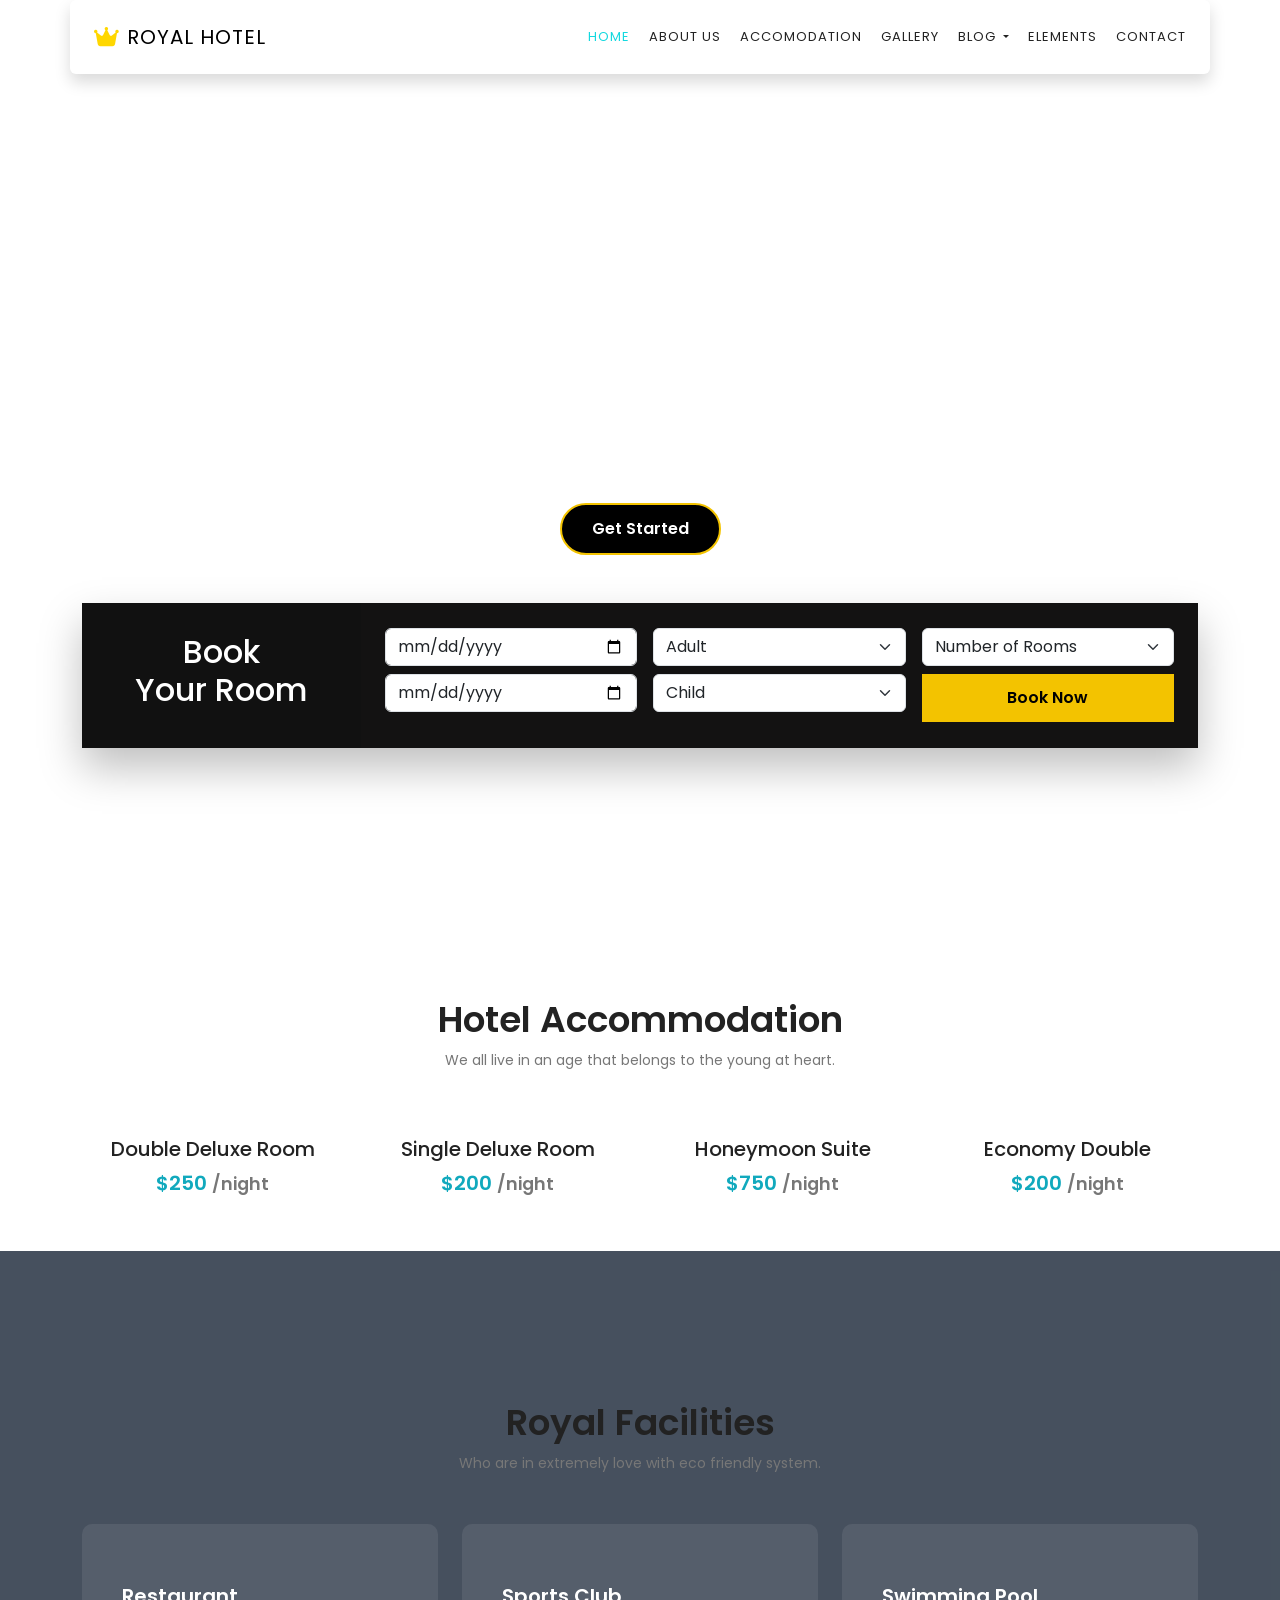
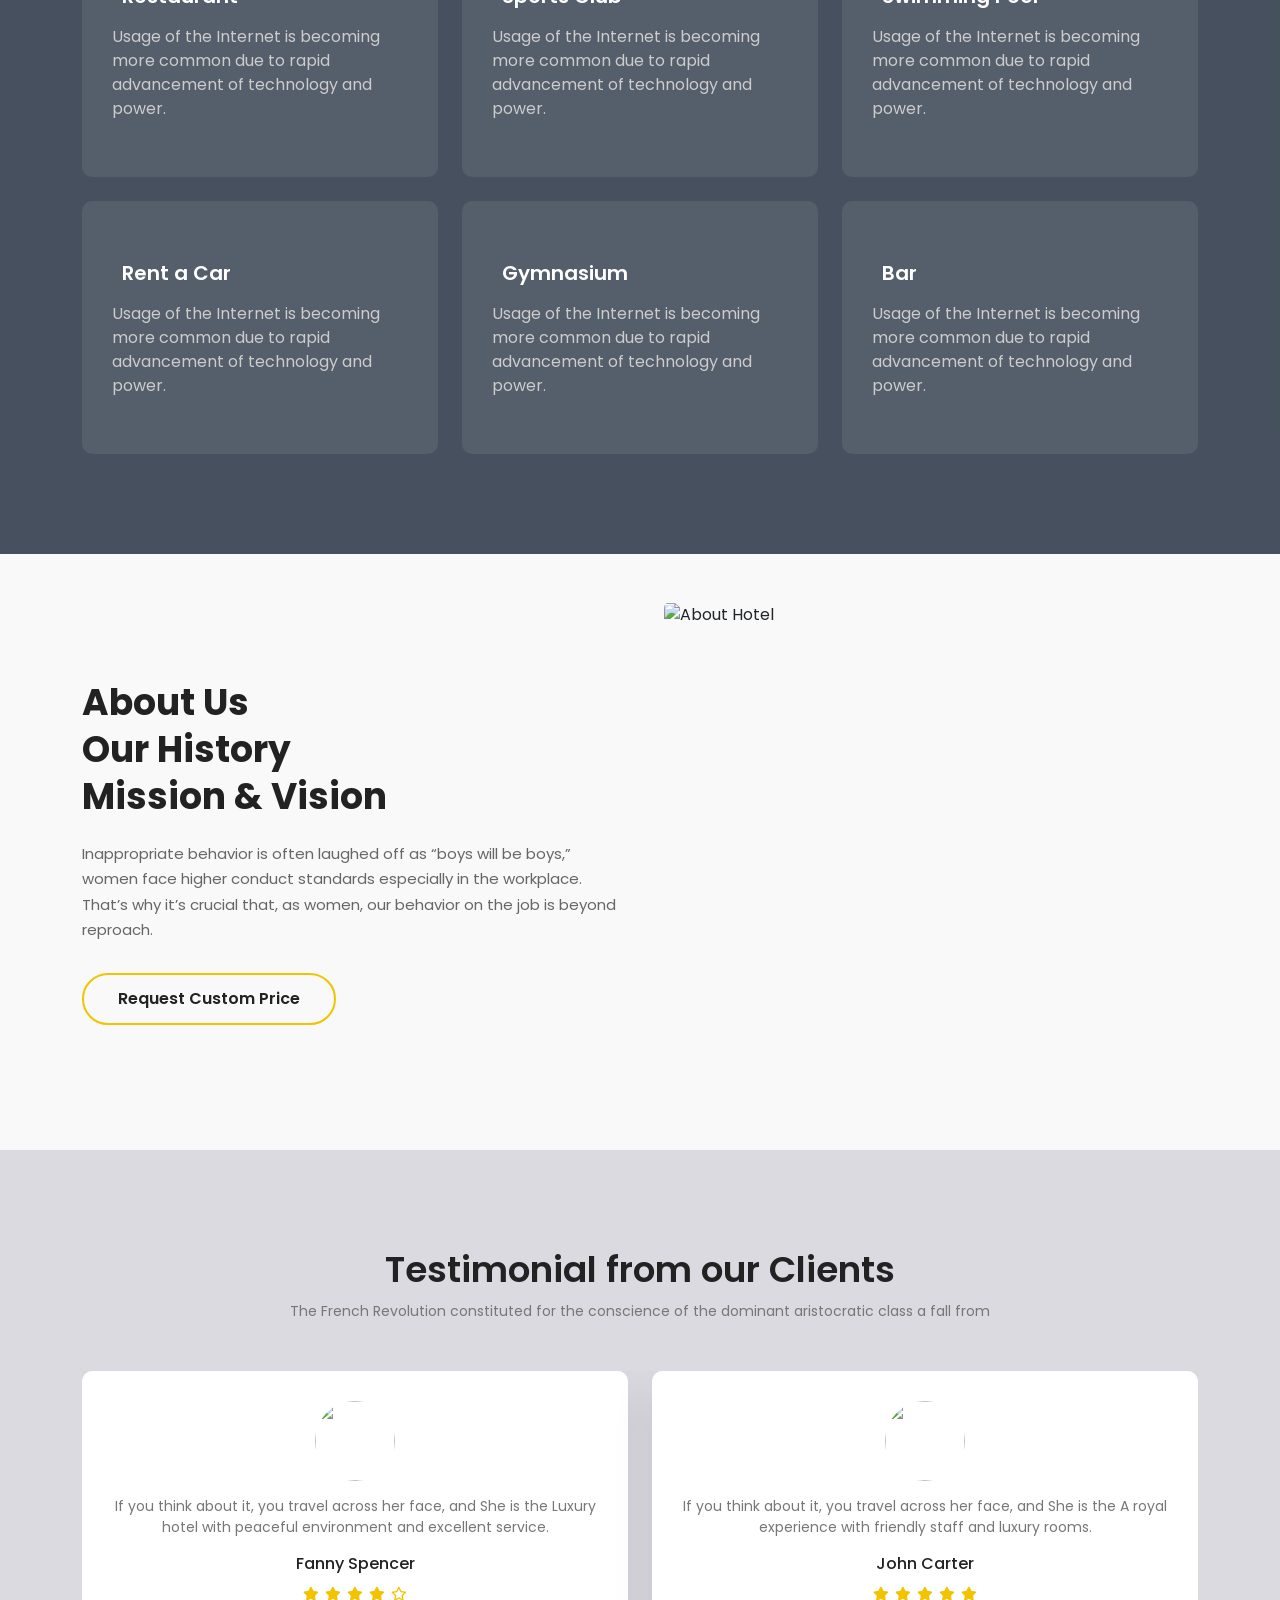
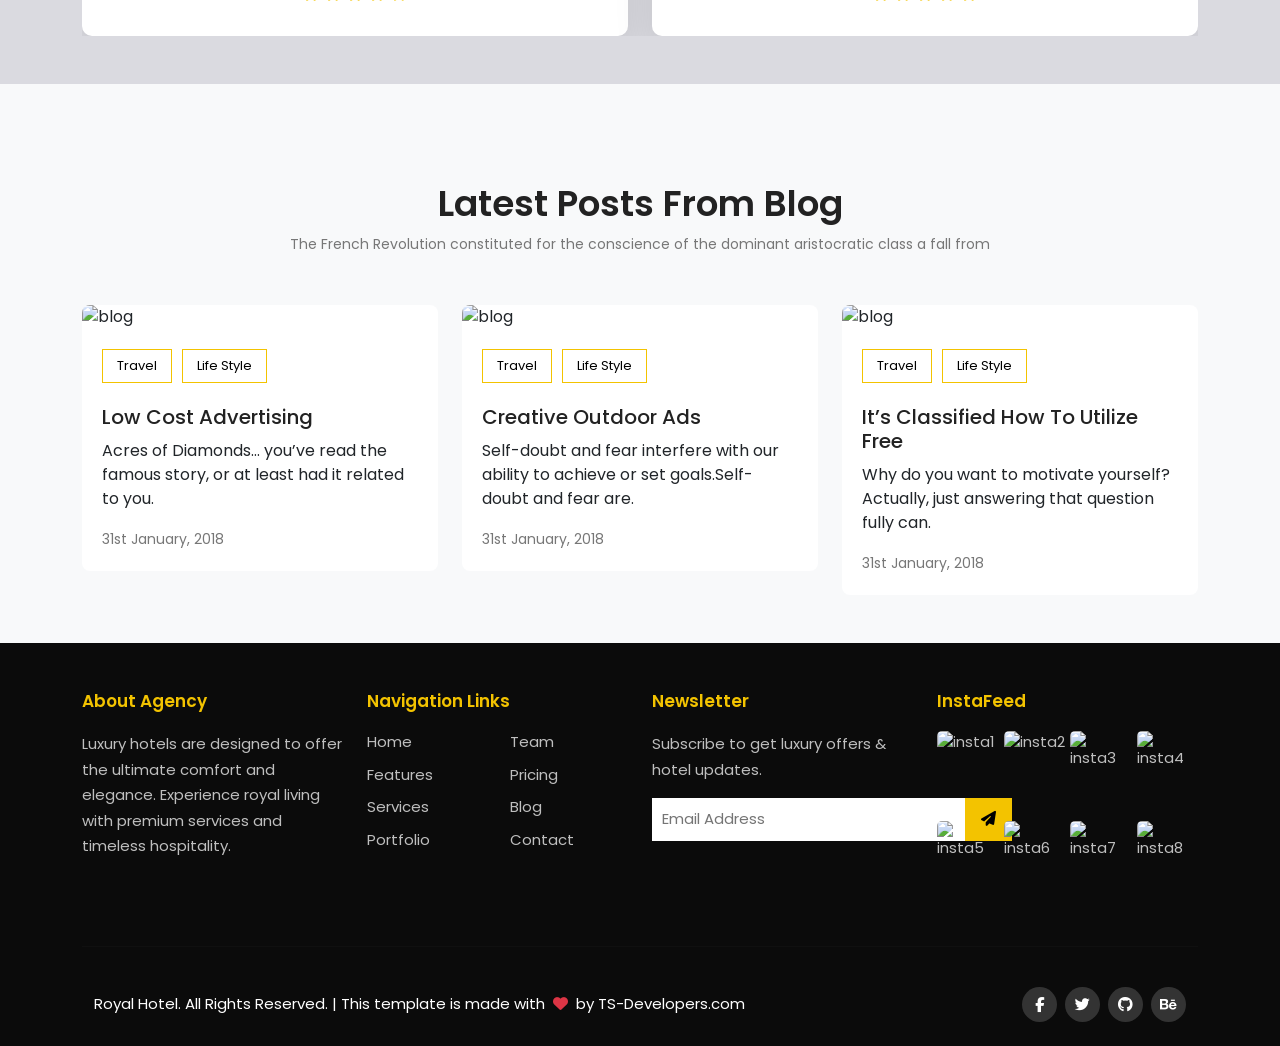
==== commit a83400b7: "update logo" ====
--- a/index.html
+++ b/index.html
@@ -27,9 +27,15 @@
     <nav id="mainNavbar"
       class="navbar navbar-expand-lg navbar-light bg-white shadow rounded px-4 sticky-top"> 
 
-      <a class="navbar-brand" href="#">
-        <img src="images folder/Logo.png" alt="">
-      </a>
+           <a class="navbar-brand d-flex align-items-center" href="#">
+  
+  <!-- Crown Icon -->
+  <i class="fa-solid fa-crown crown-icon me-2 "></i>
+
+  <!-- Text -->
+  <span class="logo-text">ROYAL HOTEL</span>
+
+</a>
 
       <button class="navbar-toggler" type="button"
         data-bs-toggle="collapse"
--- a/css/style.css
+++ b/css/style.css
@@ -43,8 +43,25 @@
   box-shadow: 0 15px 40px rgba(0,0,0,0.15);
 }
 
-.navbar-brand img{
-  height: 30px;
+
+.crown-icon {
+  color: gold;
+  font-size: 22px;
+}
+
+.logo-text {
+  font-size: 20px;
+  color: #000;
+  letter-spacing: 1px;
+}
+
+.navbar-brand:hover .logo-text {
+  color: #ff4d6d;
+}
+
+.navbar-brand:hover .crown-icon {
+  transform: rotate(-10deg) scale(1.2);
+  transition: 0.3s;
 }
 
 .navbar-nav .nav-item{
